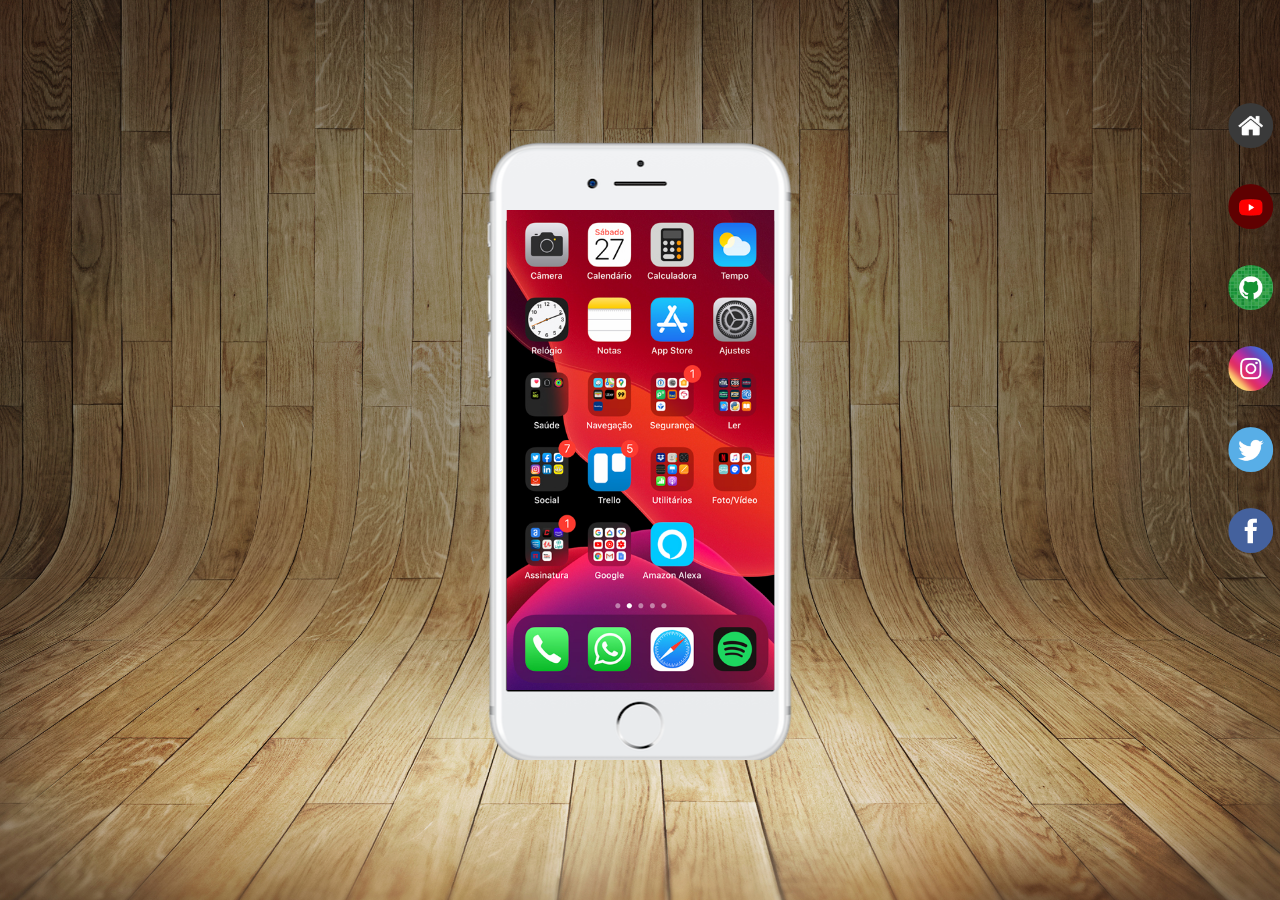
==== index.html @ d4a48bd6 "Add files via upload" ====
<!DOCTYPE html>
<html lang="pt-br">
<head>
    <meta charset="UTF-8">
    <meta name="viewport" content="width=device-width, initial-scale=1.0">
    <title>Redes Sociais</title>
    <link rel="stylesheet" href="style.css">
    <link rel="shortcut icon" href="pacote-d013/favicon.ico" type="image/x-icon">
</head>
<body>
    <main>
        <nav id="icone1">
            <a href="home.html" target="screen"><img src="pacote-d013/imagens/logo-home.jpg" alt="Logo da tela de início"></a>
        </nav>
        <nav  id="icone2">
            <a href="utube.html" target="screen"><img src="pacote-d013/imagens/logo-youtube.jpg" alt="Logo do youtube"></a>
        </nav>
        
        <nav id="icone3">
            <a href="gthub.html" target="screen"><img src="pacote-d013/imagens/logo-github.jpg" alt="Logo do GitHUb"></a>
        </nav>
        
        <nav id="icone4">
            <a href="paginsta.html" target="screen"><img src="pacote-d013/imagens/logo-instagram.jpg" alt="Logo do Instagram"></a>
        </nav>
        
        <nav id="icone5">
            <a href="twitter.html" target="screen"><img src="pacote-d013/imagens/logo-twitter.jpg" alt="Logo do twitter"></a>
        </nav>
        
        <nav id="icone6">
            <a href="face.html" target="screen"><img src="pacote-d013/imagens/logo-facebook.jpg" alt="Logo do facebook"></a>
        </nav>
        
        <div>
            <iframe  name="screen" src="home.html" frameborder="0"></iframe>
        </div>
    </main>
</body>
</html>
---- style.css ----
@charset "UTF-8";

*{
    margin: 0%;
    padding: 0%;
    height: 100vh;
   
}

body{
    background-image: url("pacote-d013/imagens/fundo-madeira.jpg");
    background-position: center, center;
    background-size: cover;
    background-attachment: fixed;
    position: relative;
    
}


div{
    background-image: url("pacote-d013/imagens/frame-iphone.png");
    background-attachment: fixed;
    background-repeat: no-repeat;
    height: 620px;
    width: 311px;
    position: relative;

    left: 50%;
    top: 50%;

    transform: translate(-50%, -50%);

}


 iframe{
    position:absolute;
    height: 480px;
    width:268px;

    left: 50%;
    top: 50%;

    transform: translate(-50%, -50%);
}

nav#icone1{
    height: fit-content;
    position: absolute;
    left: 100vw;
    top: 12vh;

    transform: translate(-115%, -10%);
}

nav#icone2{
    height: fit-content;
    position: absolute;
    left: 100vw;
    top: 21vh;

    transform: translate(-115%, -10%);
}

nav#icone3{
    height: fit-content;
    position: absolute;
    left: 100vw;
    top: 30vh;

    transform: translate(-115%, -10%);
}

nav#icone4{
    height: fit-content;
    position: absolute;
    left: 100vw;
    top: 39vh;

    transform: translate(-115%, -10%);
}

nav#icone5{
    height: fit-content;
    position: absolute;
    left: 100vw;
    top: 48vh;

    transform: translate(-115%, -10%);
}

nav#icone6{
    height: fit-content;
    position: absolute;
    left: 100vw;
    top: 57vh;

    transform: translate(-115%, -10%);
}

nav > a > img{
    max-width: 45px;
    max-height: 45px;
    border-radius: 50%;
}


nav:hover{
    padding-right: 4px;
    padding-bottom: 30px;
    transition-duration: 0.3s;
}

img:hover{
   border: 1.85px solid white;
   transition-duration: 0.5s;
   box-shadow: 1px 1px 1px 2px rgba(0, 0, 0, 0.637);
}
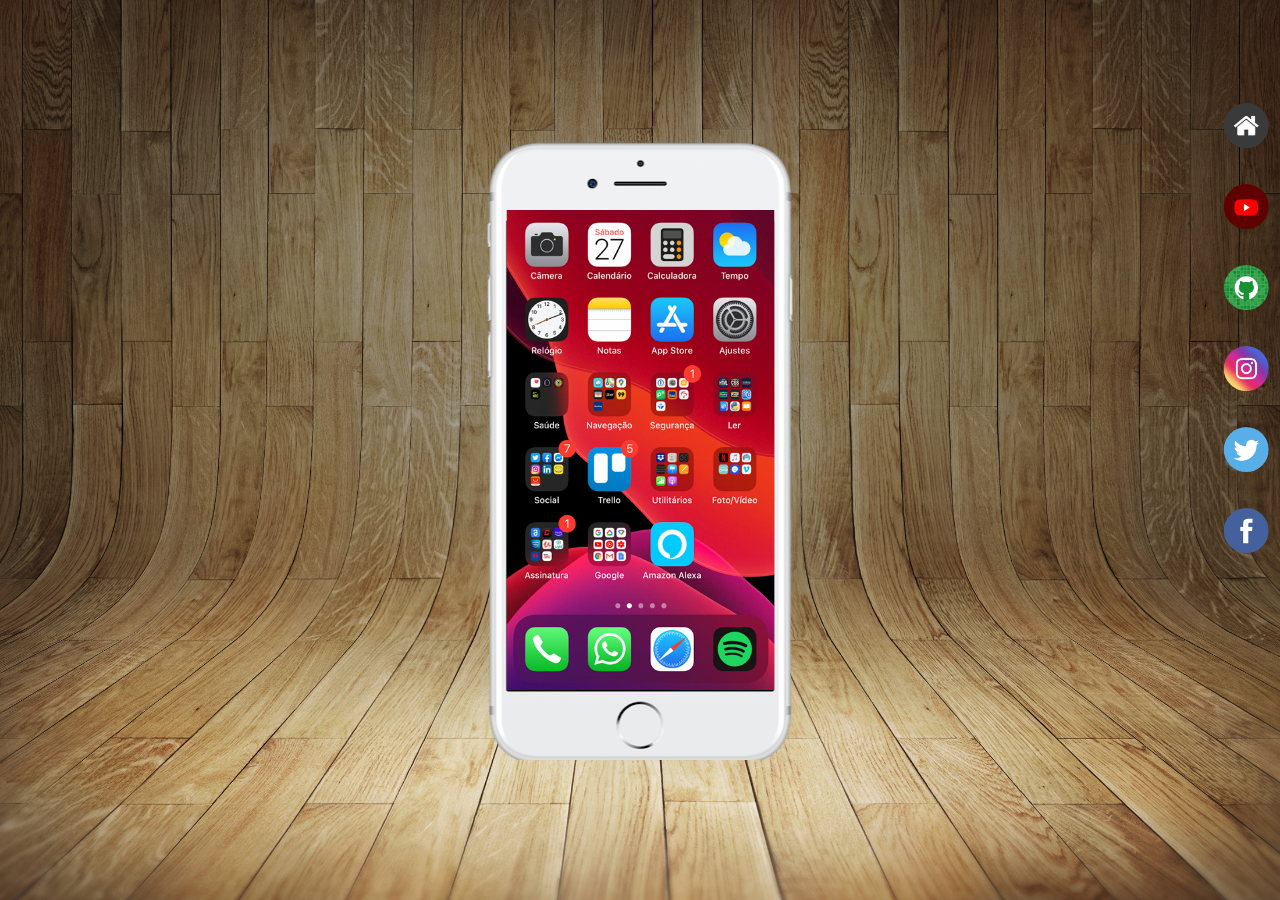
==== commit 92003a80: "atualização do style" ====
--- a/index.html
+++ b/index.html
@@ -7,29 +7,29 @@
     <link rel="stylesheet" href="style.css">
     <link rel="shortcut icon" href="pacote-d013/favicon.ico" type="image/x-icon">
 </head>
-<body>
+<body class="background">
     <main>
         <nav id="icone1">
-            <a href="home.html" target="screen"><img src="pacote-d013/imagens/logo-home.jpg" alt="Logo da tela de início"></a>
+            <a href="home.html" target="screen"><img class="principal" src="pacote-d013/imagens/logo-home.jpg" alt="Logo da tela de início"></a>
         </nav>
         <nav  id="icone2">
-            <a href="utube.html" target="screen"><img src="pacote-d013/imagens/logo-youtube.jpg" alt="Logo do youtube"></a>
+            <a href="utube.html" target="screen"><img class="principal" src="pacote-d013/imagens/logo-youtube.jpg" alt="Logo do youtube"></a>
         </nav>
         
         <nav id="icone3">
-            <a href="gthub.html" target="screen"><img src="pacote-d013/imagens/logo-github.jpg" alt="Logo do GitHUb"></a>
+            <a href="gthub.html" target="screen"><img class="principal" src="pacote-d013/imagens/logo-github.jpg" alt="Logo do GitHUb"></a>
         </nav>
         
         <nav id="icone4">
-            <a href="paginsta.html" target="screen"><img src="pacote-d013/imagens/logo-instagram.jpg" alt="Logo do Instagram"></a>
+            <a href="paginsta.html" target="screen"><img class="principal" src="pacote-d013/imagens/logo-instagram.jpg" alt="Logo do Instagram"></a>
         </nav>
         
         <nav id="icone5">
-            <a href="twitter.html" target="screen"><img src="pacote-d013/imagens/logo-twitter.jpg" alt="Logo do twitter"></a>
+            <a href="twitter.html" target="screen"><img class="principal"  src="pacote-d013/imagens/logo-twitter.jpg" alt="Logo do twitter"></a>
         </nav>
         
         <nav id="icone6">
-            <a href="face.html" target="screen"><img src="pacote-d013/imagens/logo-facebook.jpg" alt="Logo do facebook"></a>
+            <a href="face.html" target="screen"><img class="principal" src="pacote-d013/imagens/logo-facebook.jpg" alt="Logo do facebook"></a>
         </nav>
         
         <div>
--- a/style.css
+++ b/style.css
@@ -3,19 +3,32 @@
 *{
     margin: 0%;
     padding: 0%;
-    height: 100vh;
-   
+      
 }
 
-body{
+main{
+    height: 100vh;
+}
+
+body.background{  
     background-image: url("pacote-d013/imagens/fundo-madeira.jpg");
     background-position: center, center;
     background-size: cover;
     background-attachment: fixed;
     position: relative;
+    background-repeat: no-repeat;
     
 }
 
+body.nobackground{
+    height: 100vh;
+}
+
+
+
+body.nobackground::-webkit-scrollbar{
+    display: none;
+}
 
 div{
     background-image: url("pacote-d013/imagens/frame-iphone.png");
@@ -50,7 +63,7 @@
     left: 100vw;
     top: 12vh;
 
-    transform: translate(-115%, -10%);
+    transform: translate(-125%, -10%);
 }
 
 nav#icone2{
@@ -59,7 +72,7 @@
     left: 100vw;
     top: 21vh;
 
-    transform: translate(-115%, -10%);
+    transform: translate(-125%, -10%);
 }
 
 nav#icone3{
@@ -68,7 +81,7 @@
     left: 100vw;
     top: 30vh;
 
-    transform: translate(-115%, -10%);
+    transform: translate(-125%, -10%);
 }
 
 nav#icone4{
@@ -77,7 +90,7 @@
     left: 100vw;
     top: 39vh;
 
-    transform: translate(-115%, -10%);
+    transform: translate(-125%, -10%);
 }
 
 nav#icone5{
@@ -86,7 +99,7 @@
     left: 100vw;
     top: 48vh;
 
-    transform: translate(-115%, -10%);
+    transform: translate(-125%, -10%);
 }
 
 nav#icone6{
@@ -95,10 +108,10 @@
     left: 100vw;
     top: 57vh;
 
-    transform: translate(-115%, -10%);
+    transform: translate(-125%, -10%);
 }
 
-nav > a > img{
+nav > a > img.principal{
     max-width: 45px;
     max-height: 45px;
     border-radius: 50%;
@@ -111,9 +124,32 @@
     transition-duration: 0.3s;
 }
 
-img:hover{
+img.principal:hover{
    border: 1.85px solid white;
    transition-duration: 0.5s;
    box-shadow: 1px 1px 1px 2px rgba(0, 0, 0, 0.637);
 }
 
+section.acessar{
+    position: relative;
+    background-color: black;
+}
+
+p{
+    font-weight: bold;
+    background-color: #8B0000;
+    font-family: Arial, Helvetica, sans-serif;
+    color: white;
+    text-align: center;
+    height: 35px;
+    padding-top: 15px;
+}
+
+p:hover{
+    background-color: #e60606;
+}
+
+a.linkiframe {
+    text-decoration: none;
+    color: white;
+}
